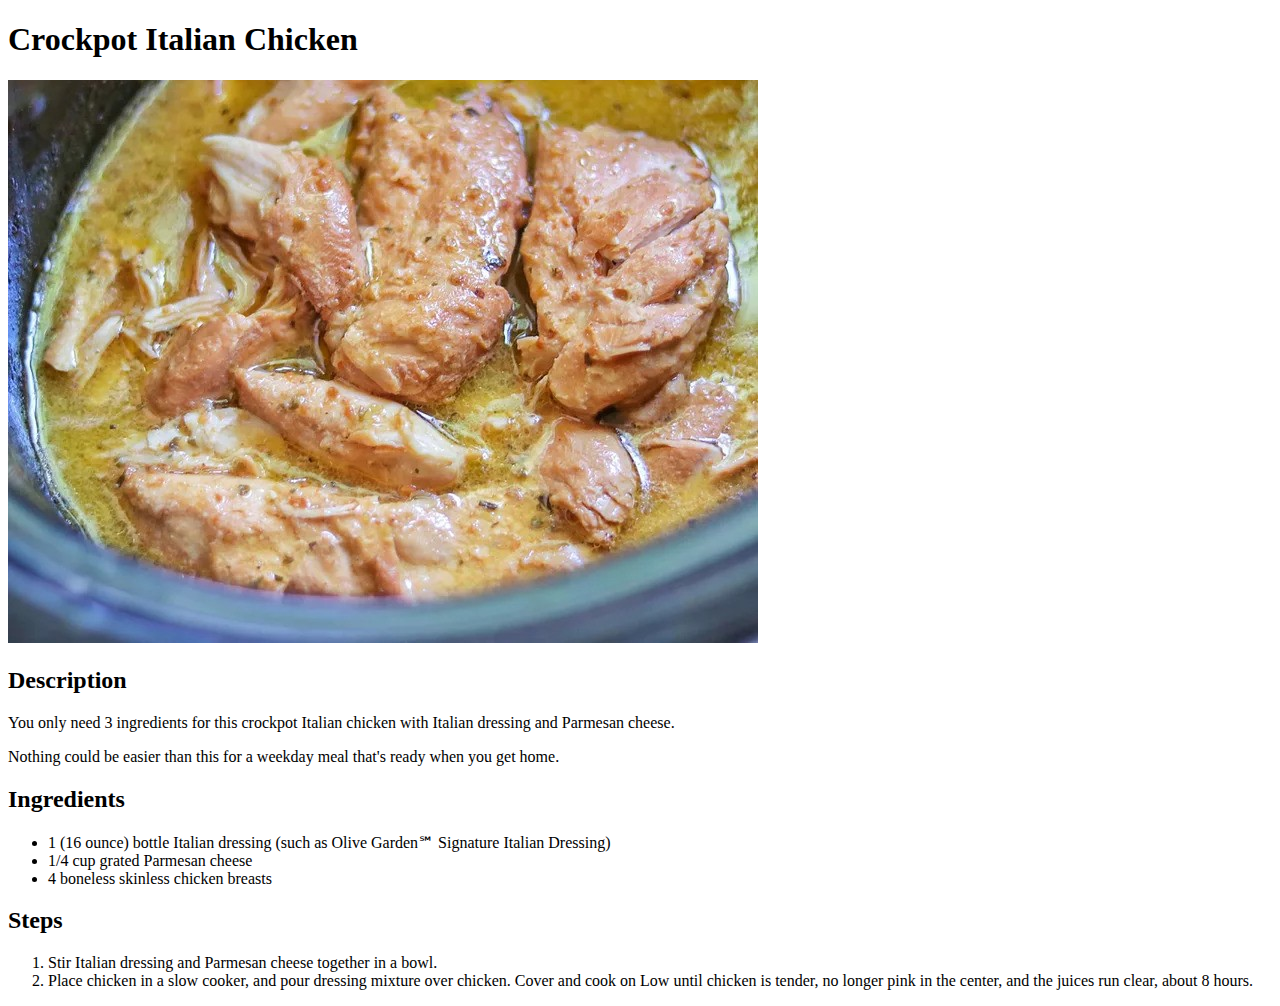
==== recipes/chicken.html @ 76e4ee38 "feat: add chicken page" ====
<!DOCTYPE html>
<html lang="en">
<head>
    <meta charset="UTF-8">
    <title>Crockpot Italian Chicken | Odin Recipes</title>
</head>
<body>
    <!-- Title -->
    <h1>Crockpot Italian Chicken</h1>
    <!-- Image & alternative text -->
    <img src="../img/chicken.jpg" alt="Chicken in a bowl">

    <h2>Description</h2>
    <!-- Paragraph, HTML compresses all spaces into one  -->
    <p>You only need 3 ingredients for this crockpot 
        Italian chicken with Italian dressing and Parmesan cheese. </p>
    <p>Nothing could be easier than this for a weekday meal that's ready when you get home.</p>

    <!-- Another section -->
    <h2>Ingredients</h2>
    <ul>
        <li>1 (16 ounce) bottle Italian dressing (such as Olive Garden℠ Signature Italian Dressing)</li>
        <li>1/4 cup grated Parmesan cheese</li>
        <li>4 boneless skinless chicken breasts</li>
    </ul>

    <!-- Steps -->
    <h2>Steps</h2>
    <!-- Specify the type as number -->
    <ol type="1">
        <li>Stir Italian dressing and Parmesan cheese together in a bowl.</li>
        <li>Place chicken in a slow cooker, and pour dressing mixture over chicken. 
            Cover and cook on Low until chicken is tender, no longer pink in the center, and the juices run clear, about 8 hours.</li>
    </ol>
</body>
</html>
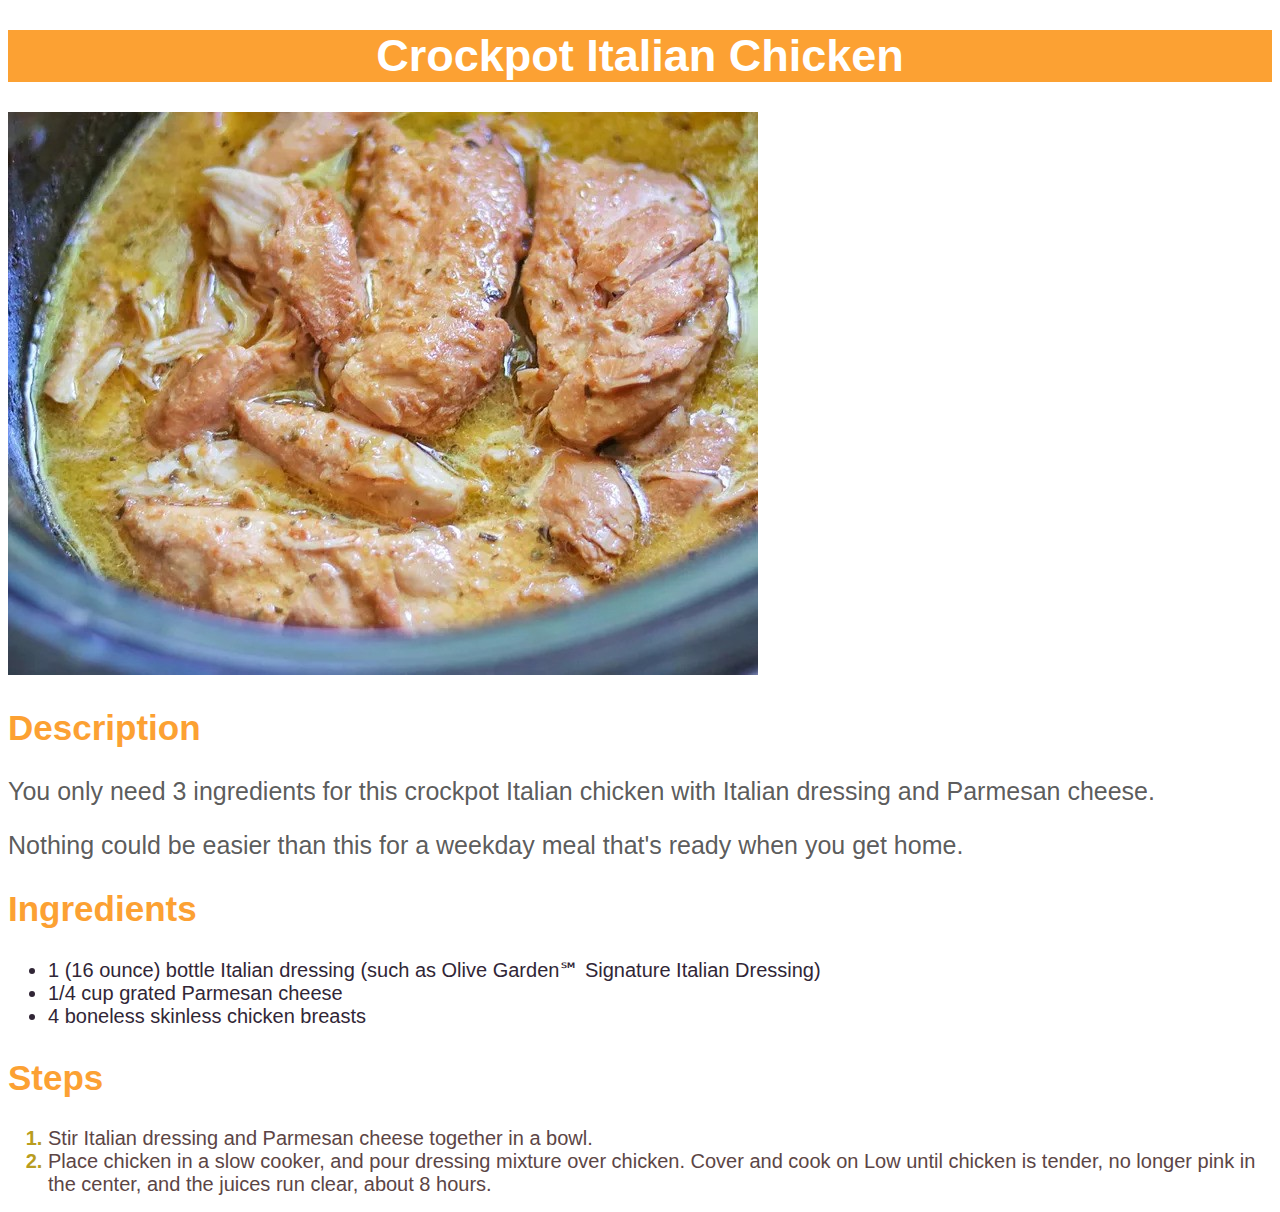
==== commit 5f8c3ef0: "feat(style): add global style" ====
--- a/recipes/chicken.html
+++ b/recipes/chicken.html
@@ -3,6 +3,7 @@
 <head>
     <meta charset="UTF-8">
     <title>Crockpot Italian Chicken | Odin Recipes</title>
+    <link rel="stylesheet" href="styles.css">
 </head>
 <body>
     <!-- Title -->
--- a/recipes/styles.css
+++ b/recipes/styles.css
@@ -0,0 +1,48 @@
+* {
+    font-family: Verdana, Geneva, Tahoma, sans-serif;
+}
+
+h1 {
+    text-align: center;
+    font-size: 45px;
+    color: white;
+    background-color: rgb(252, 161, 51);
+}
+
+h2 {
+    color: rgb(252, 161, 51);
+    font-size: 35px;
+}
+
+p {
+    font-size: 25px;
+    color: #4d4d4dec;
+}
+
+li {
+    font-size: 20px;
+    color: #312636;
+}
+
+a {
+    color: #e73636;
+    font-size: 124%;
+}
+
+ol>li {
+    color: #5c4545;
+}
+
+ol>li::marker {
+    color: #b99d1e;
+    font-weight: 800;
+}
+
+em {
+    color: rgb(151, 17, 17);
+    font-weight: 600;
+}
+
+strong {
+    color: rgb(40, 173, 36);
+}